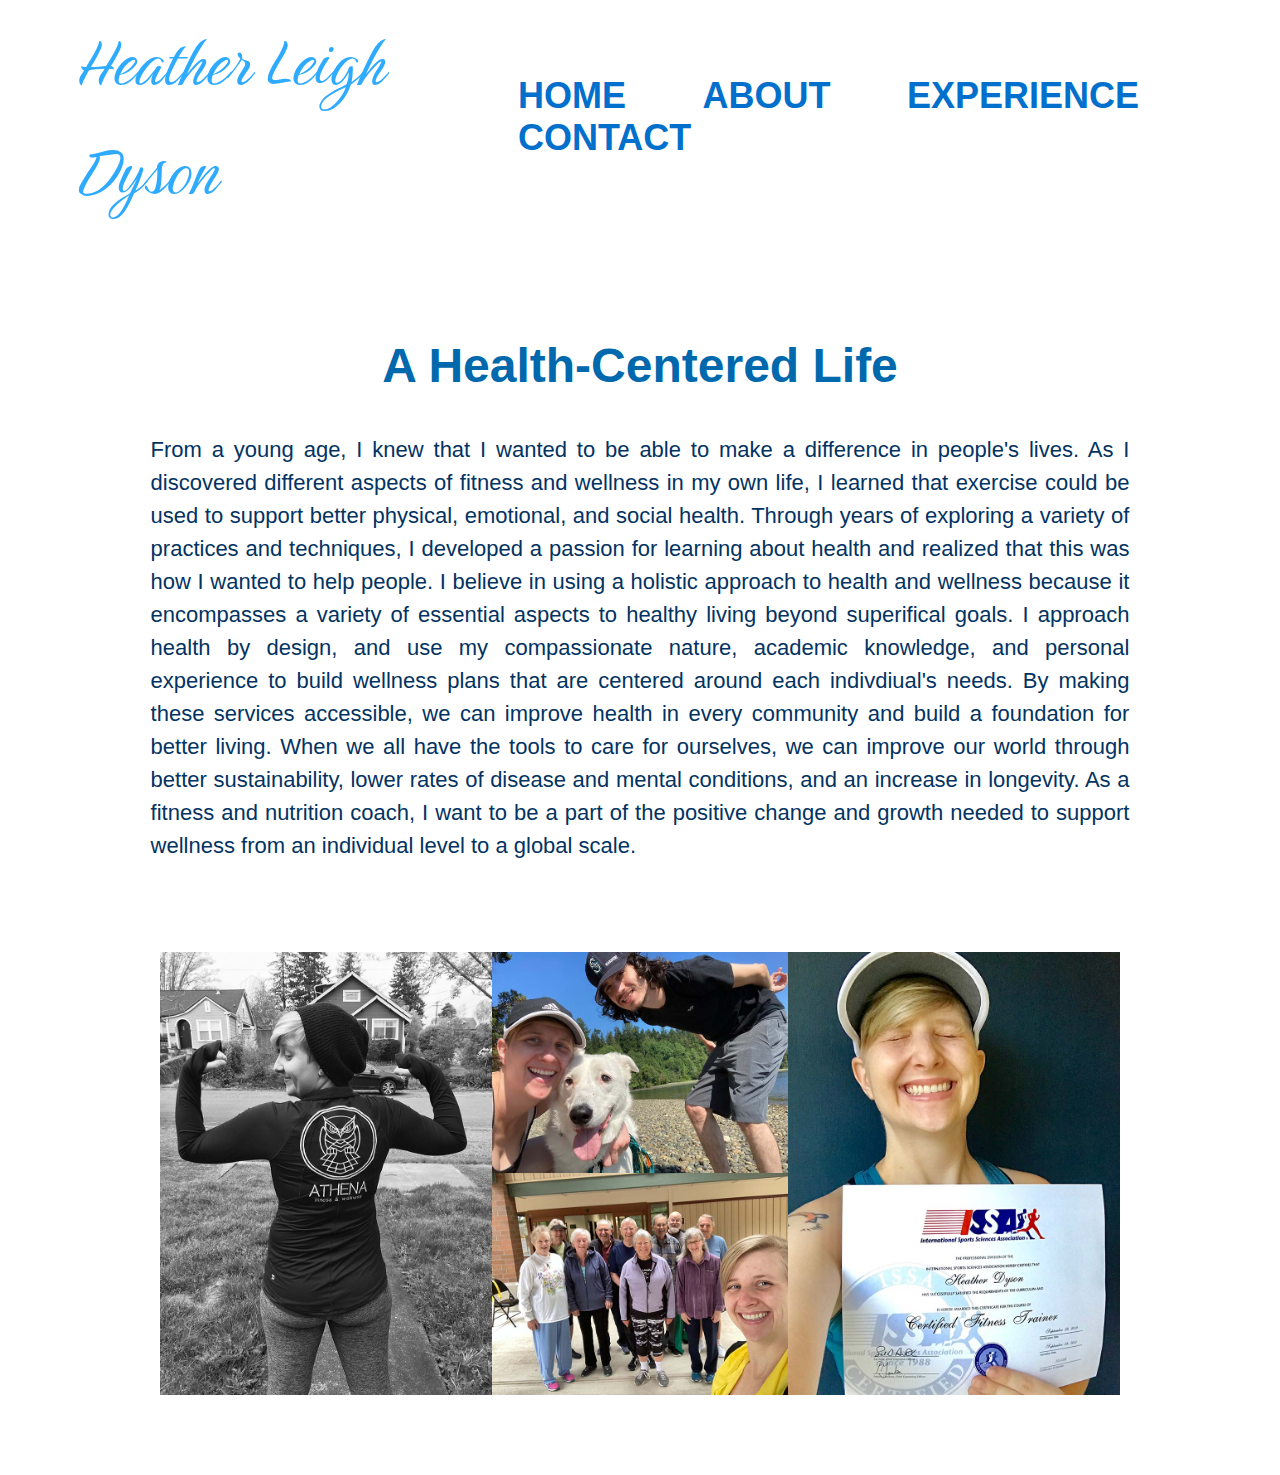
==== about.html @ 32bc92fc "first commit" ====
<!DOCTYPE html>
<html lang="en">
    <head>
        <meta charset="UTF-8">
        <meta http-equiv="X-UA-Compatible" content="IE=edge">
        <meta name="viewport" content="width=device-width, initial-scale=1.0">
        <title>Heather Leigh Dyson</title>
        <link rel="preconnect" href="https://fonts.googleapis.com">
        <link rel="preconnect" href="https://fonts.gstatic.com" crossorigin>
        <link href="https://fonts.googleapis.com/css2?family=Birthstone&display=swap" rel="stylesheet">
        <link rel="stylesheet" href="css/styles.css">
    </head>
    <body>
        <nav>
            <a href="/" id="name">Heather Leigh Dyson</a>
            <div>
                <a href="/">Home</a>
                <a href="about.html">About</a>
                <a href="experience.html">Experience</a>
                <a href="contact.html">Contact</a>
            </div>
        </nav>
        <main>
            <h2>A Health-Centered Life</h2>
            <p>
               From a young age, I knew that I wanted to be able to make a difference in people's lives. As I discovered different aspects of fitness and 
               wellness in my own life, I learned that exercise could be used to support better physical, emotional, and social health. Through years of exploring
               a variety of practices and techniques, I developed a passion for learning about health and realized that this was how I wanted to help people. 
               I believe in using a holistic approach to health and wellness because it encompasses a variety of essential aspects to healthy living beyond 
               superifical goals. I approach health by design, and use my compassionate nature, academic knowledge, and personal experience to build wellness 
               plans that are centered around each indivdiual's needs. By making these services accessible, we can improve health in every community and build 
               a foundation for better living. When we all have the tools to care for ourselves, we can improve our world through better sustainability, lower 
               rates of disease and mental conditions, and an increase in longevity. As a fitness and nutrition coach, I want to be a part of the positive change 
               and growth needed to support wellness from an individual level to a global scale. 
            </p>
            <div id="heather-photos">
                <img id="athena" src="img/heather-athena.jpg" alt="">
                <img id="group" src="img/heather-group-fit.jpg" alt="">
                <img id="family" src="img/heather-family.jpg" alt="">
                <img id="cert" src="img/heather-cert.jpg" alt="">
            </div>
        </main>
    </body>
</html>
---- css/styles.css ----
body {
    font-family: -apple-system, BlinkMacSystemFont, 'Segoe UI', Roboto, Oxygen, Ubuntu, Cantarell, 'Open Sans', 'Helvetica Neue', sans-serif;
    font-size: 22px;
}

nav {
    display: flex;
    align-items: center;
    justify-content: space-between;
    padding-inline: 5.5vw;
}

nav div a {
    text-decoration: none;
    font-size: 36px;
    font-weight: 600;
    margin-left: 5.5vw;
    color: hsl(207, 100%, 40%);
    text-transform: uppercase;
}

#name {
    font-family: "Birthstone"; 
    font-size: 80px;
    color: #2EABFF;
    text-decoration: none;
}

h1 {
    font-family: -apple-system, BlinkMacSystemFont, 'Segoe UI', Roboto, Oxygen, Ubuntu, Cantarell, 'Open Sans', 'Helvetica Neue', sans-serif;
    font-size: 96px;
    color: hsl(207, 100%, 40%);
    width: 83%;
    text-align: right;
    margin: 0;
}

h2 {
    font-size: 48px;
}

p {
    color: #033362;
    line-height: 1.5;
    max-width: 80ch;
    margin-inline: auto;
    text-align: justify;
}


#hero {
    padding-inline: 5.5vw;
    padding-top: 10vh;
    display: grid;
    grid-template-areas: "div img";
    grid-template-columns: 65% 35x  %;
    column-gap: 10vw;
}

#hero img {
    width: 20vw;
    height: auto;
    grid-area: img;
}

#hero div {
    display: grid;
    grid-area: div;
    justify-items: right;
    align-items: center;
}

#hero div button {
    color: #fff;
    background: #2EABFF;
    font-size: 36px;
    padding: 30px 100px;
    border-radius: 38px;
    text-transform: uppercase;
    text-shadow: 0 2px 2px #042D49;
    border: 1px solid #0068AD; 
    box-shadow: -3px 5px 4px #93A6B9;
}

main {
    padding: 8vh 5.5vw;
}

main h2 {
    /* width: 50ch; */
    margin-inline: auto;
    text-align: center;
    color: #0068AD;
}

#heather-photos {
    display: grid;
    /* grid-template-columns: 53% 47%; */
    grid-template-columns: 1fr 0.888fr 1fr;
    grid-template-areas: 
        "athena family cert"
        "athena group cert";
    width: 75vw;
    margin-inline: auto;
    margin-top: 10vh;
}

#heather-photos img {
    width: 100%;
    height: auto;
}

#athena {
    grid-area: athena;
}

#group {
    grid-area: group;
}

#family {
    grid-area: family;
}

#cert {
    grid-area: cert;
}

#icons {
    display: grid;
    /* grid-template-columns: repeat(3, 1fr); */
    width: 80ch;
    margin-inline: auto;
    margin-top: 10vh;
    row-gap: 5vh;
}

#icons div {
    display: grid;
    grid-template-columns: 40% 60%;
    border: 1px solid #2EABFF;
    padding: 20px 40px;
    border-radius: 8px;
    box-shadow: 0 4px 6px hsl(0, 0%, 95%);
}    

#icons div p {
    /* width: 50ch; */
    width: 100%;
    margin: 0;
}

#icons div img {
    width: 50%;
    height: auto;
    align-self: center;
    justify-self: center;
}
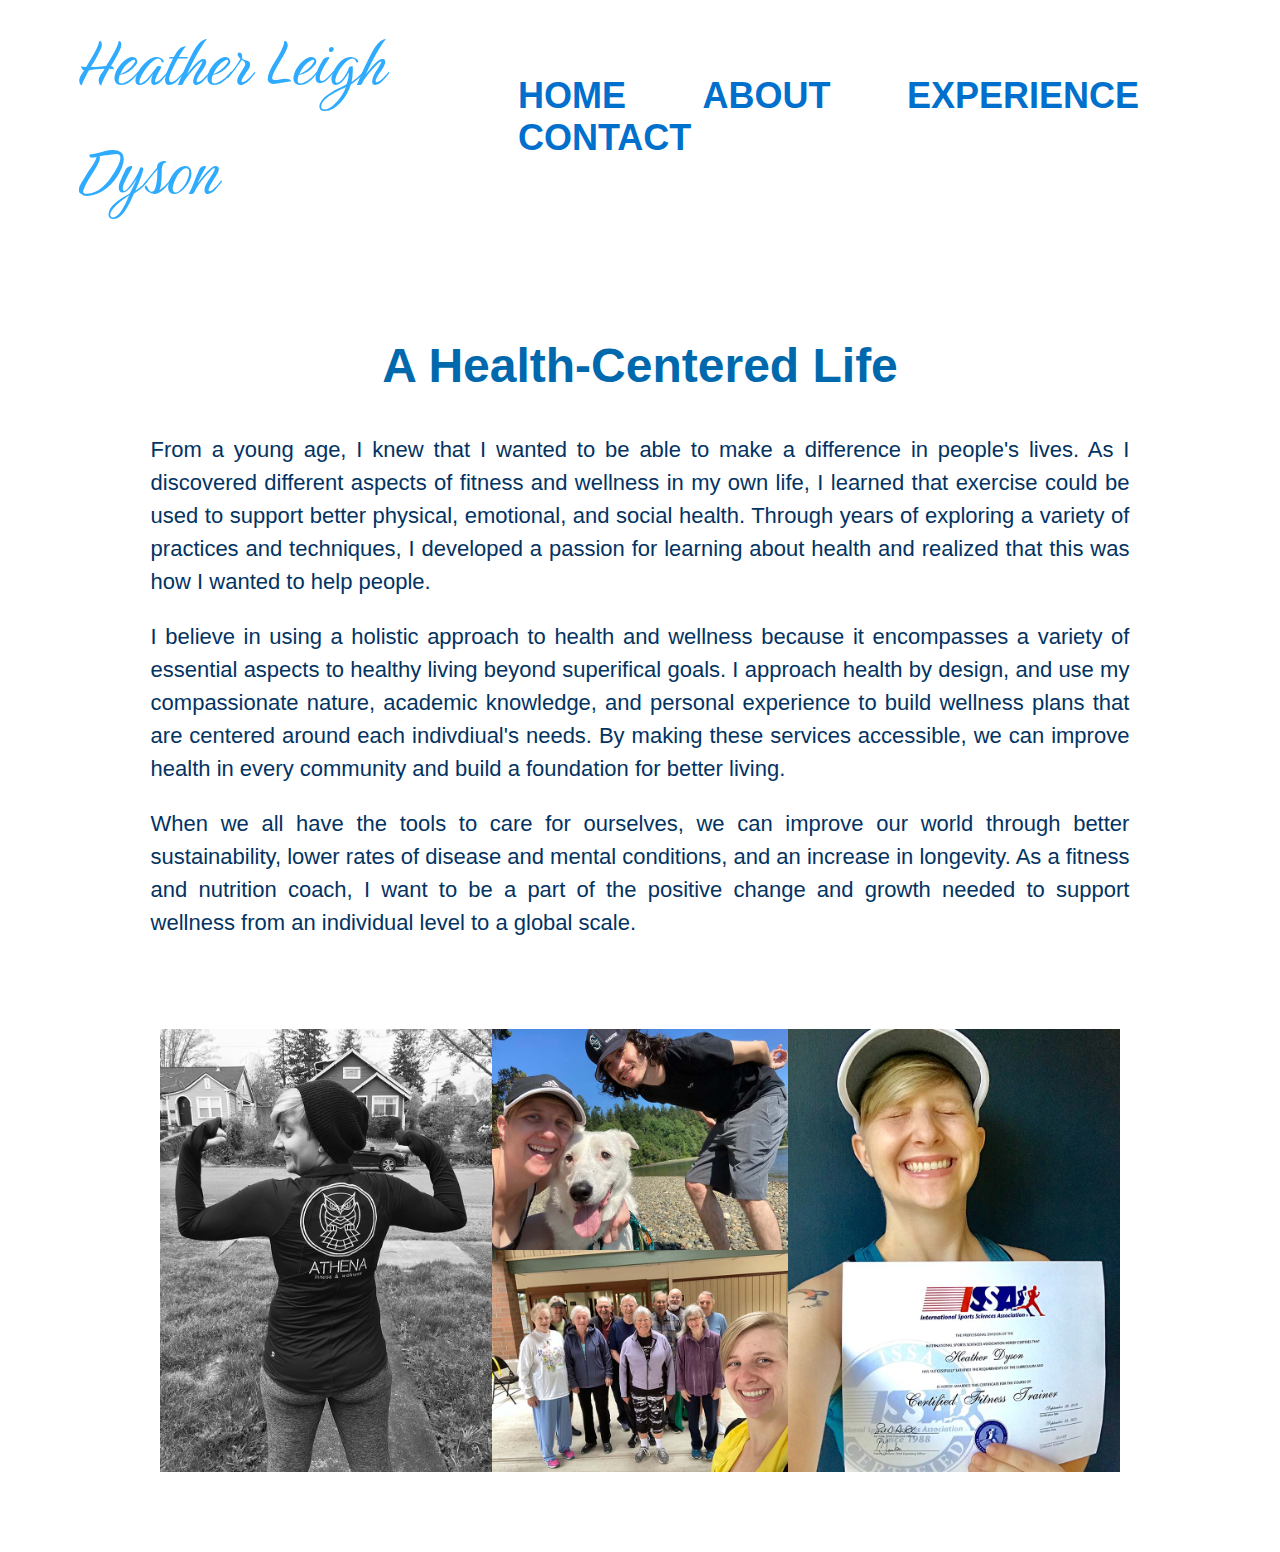
==== commit ce875766: "paragraphs about me" ====
--- a/about.html
+++ b/about.html
@@ -26,10 +26,15 @@
                From a young age, I knew that I wanted to be able to make a difference in people's lives. As I discovered different aspects of fitness and 
                wellness in my own life, I learned that exercise could be used to support better physical, emotional, and social health. Through years of exploring
                a variety of practices and techniques, I developed a passion for learning about health and realized that this was how I wanted to help people. 
+            </p>
+            <p>
                I believe in using a holistic approach to health and wellness because it encompasses a variety of essential aspects to healthy living beyond 
                superifical goals. I approach health by design, and use my compassionate nature, academic knowledge, and personal experience to build wellness 
                plans that are centered around each indivdiual's needs. By making these services accessible, we can improve health in every community and build 
-               a foundation for better living. When we all have the tools to care for ourselves, we can improve our world through better sustainability, lower 
+               a foundation for better living. 
+            </p>
+            <p>
+               When we all have the tools to care for ourselves, we can improve our world through better sustainability, lower 
                rates of disease and mental conditions, and an increase in longevity. As a fitness and nutrition coach, I want to be a part of the positive change 
                and growth needed to support wellness from an individual level to a global scale. 
             </p>
--- a/css/styles.css
+++ b/css/styles.css
@@ -37,6 +37,11 @@
 
 h2 {
     font-size: 48px;
+}
+
+h3 {
+    font-size: 48px;
+    color: hsl(207, 100%, 40%);
 }
 
 p {
@@ -135,14 +140,17 @@
     row-gap: 5vh;
 }
 
-#icons div {
-    display: grid;
-    grid-template-columns: 40% 60%;
+.card {
     border: 1px solid #2EABFF;
-    padding: 20px 40px;
+    padding: 20px 40px 60px 40px;
     border-radius: 8px;
     box-shadow: 0 4px 6px hsl(0, 0%, 95%);
 }    
+
+.card h3 {
+    text-align: left;
+    margin-block: 0 16px;
+}
 
 #icons div p {
     /* width: 50ch; */
@@ -155,4 +163,10 @@
     height: auto;
     align-self: center;
     justify-self: center;
+}
+
+.card-content {
+    display: grid;
+    grid-template-columns: 40% 60%;
+
 }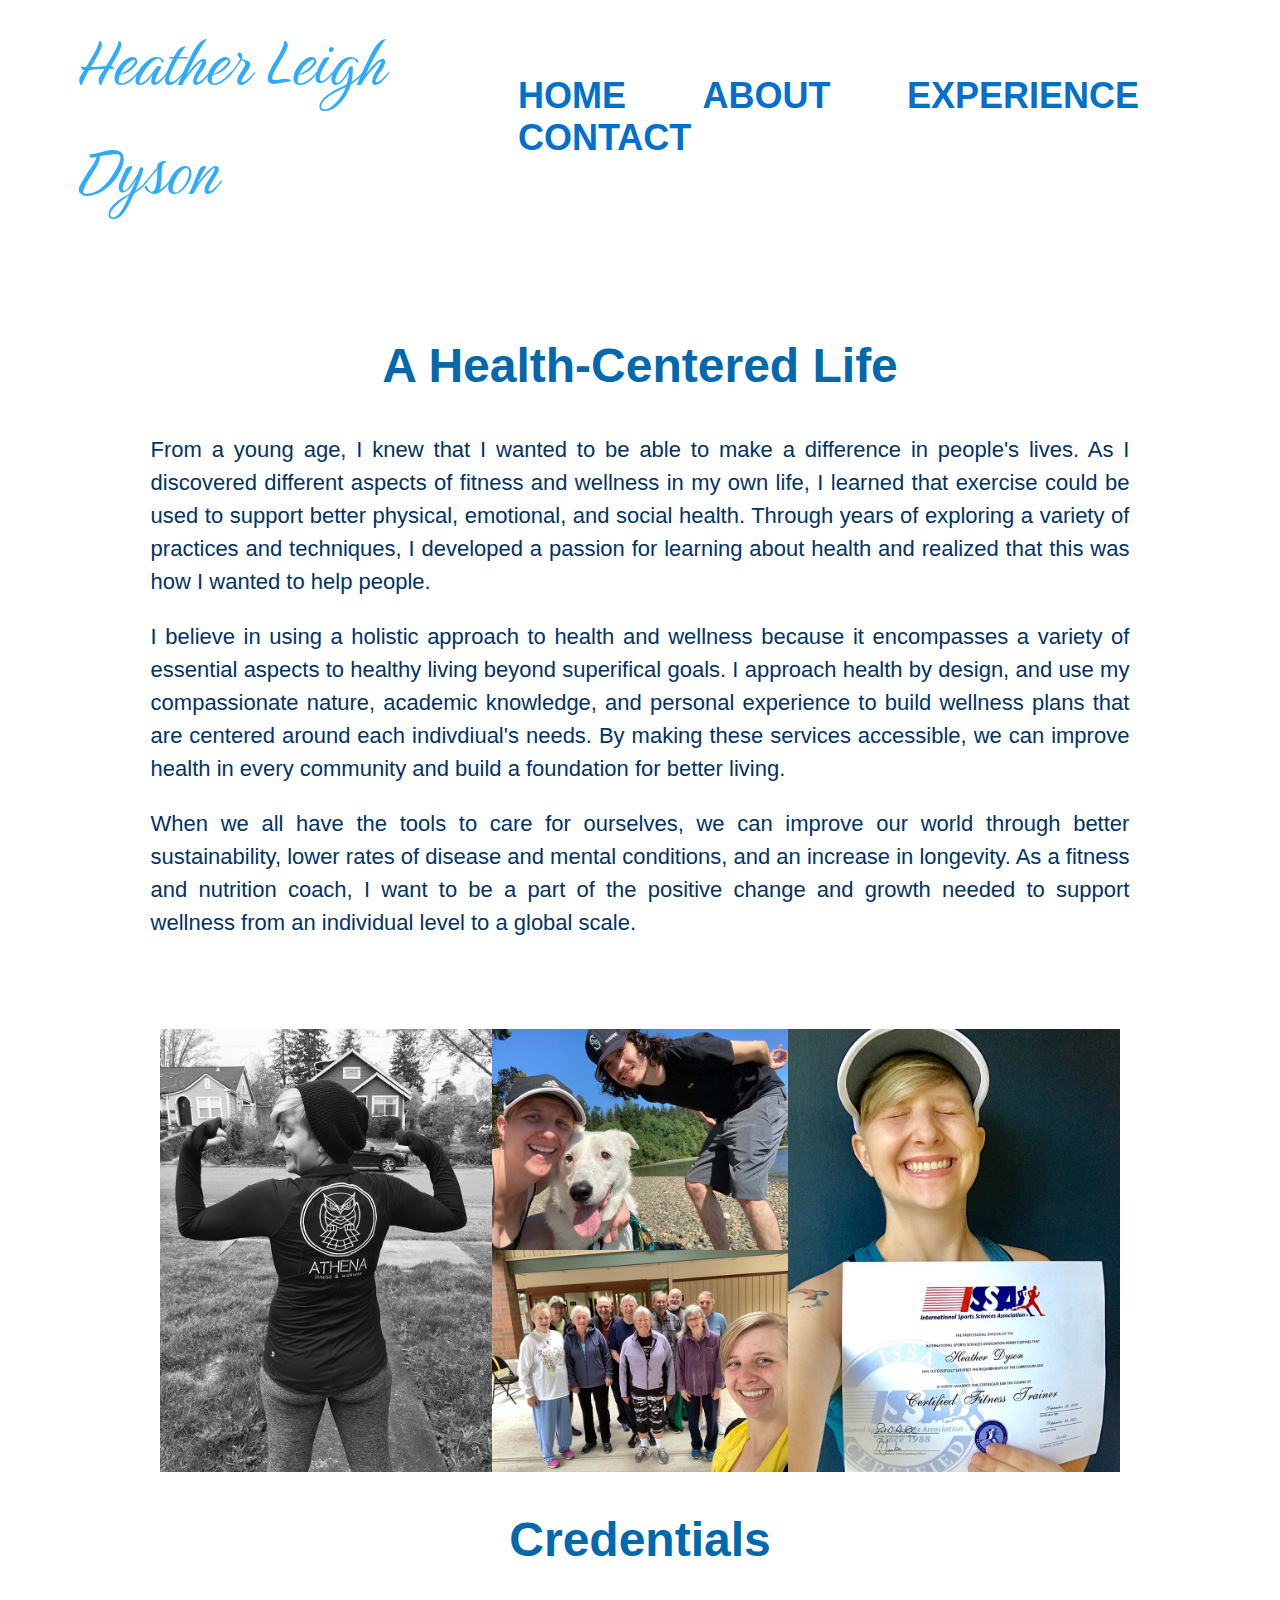
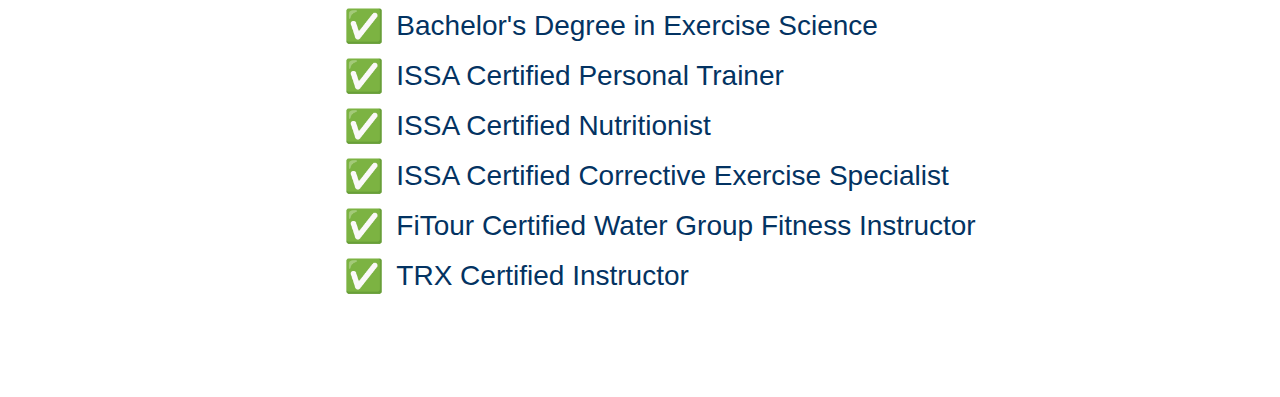
==== commit d1e2ef5f: "credentials added" ====
--- a/about.html
+++ b/about.html
@@ -44,6 +44,15 @@
                 <img id="family" src="img/heather-family.jpg" alt="">
                 <img id="cert" src="img/heather-cert.jpg" alt="">
             </div>
+            <h2>Credentials</h2>
+            <ul>
+                <li>Bachelor's Degree in Exercise Science</li> 
+                <li>ISSA Certified Personal Trainer</li> 
+                <li>ISSA Certified Nutritionist</li> 
+                <li>ISSA Certified Corrective Exercise Specialist</li> 
+                <li>FiTour Certified Water Group Fitness Instructor</li> 
+                <li>TRX Certified Instructor</li> 
+            </ul>
         </main>
     </body>
 </html>--- a/css/styles.css
+++ b/css/styles.css
@@ -169,4 +169,25 @@
     display: grid;
     grid-template-columns: 40% 60%;
 
+}
+
+ul {
+    list-style: none;
+    margin-inline: auto;
+    width: fit-content; 
+}
+
+ul li::before {
+    content: "✅";
+    font-size: 32px;
+    margin-inline-end: 12px; 
+}
+
+li {
+    margin-block: 12px;
+    display: grid;
+    grid-template-columns: auto 1fr;
+    align-items: center;
+    font-size: 28px;
+    color: #033362;
 }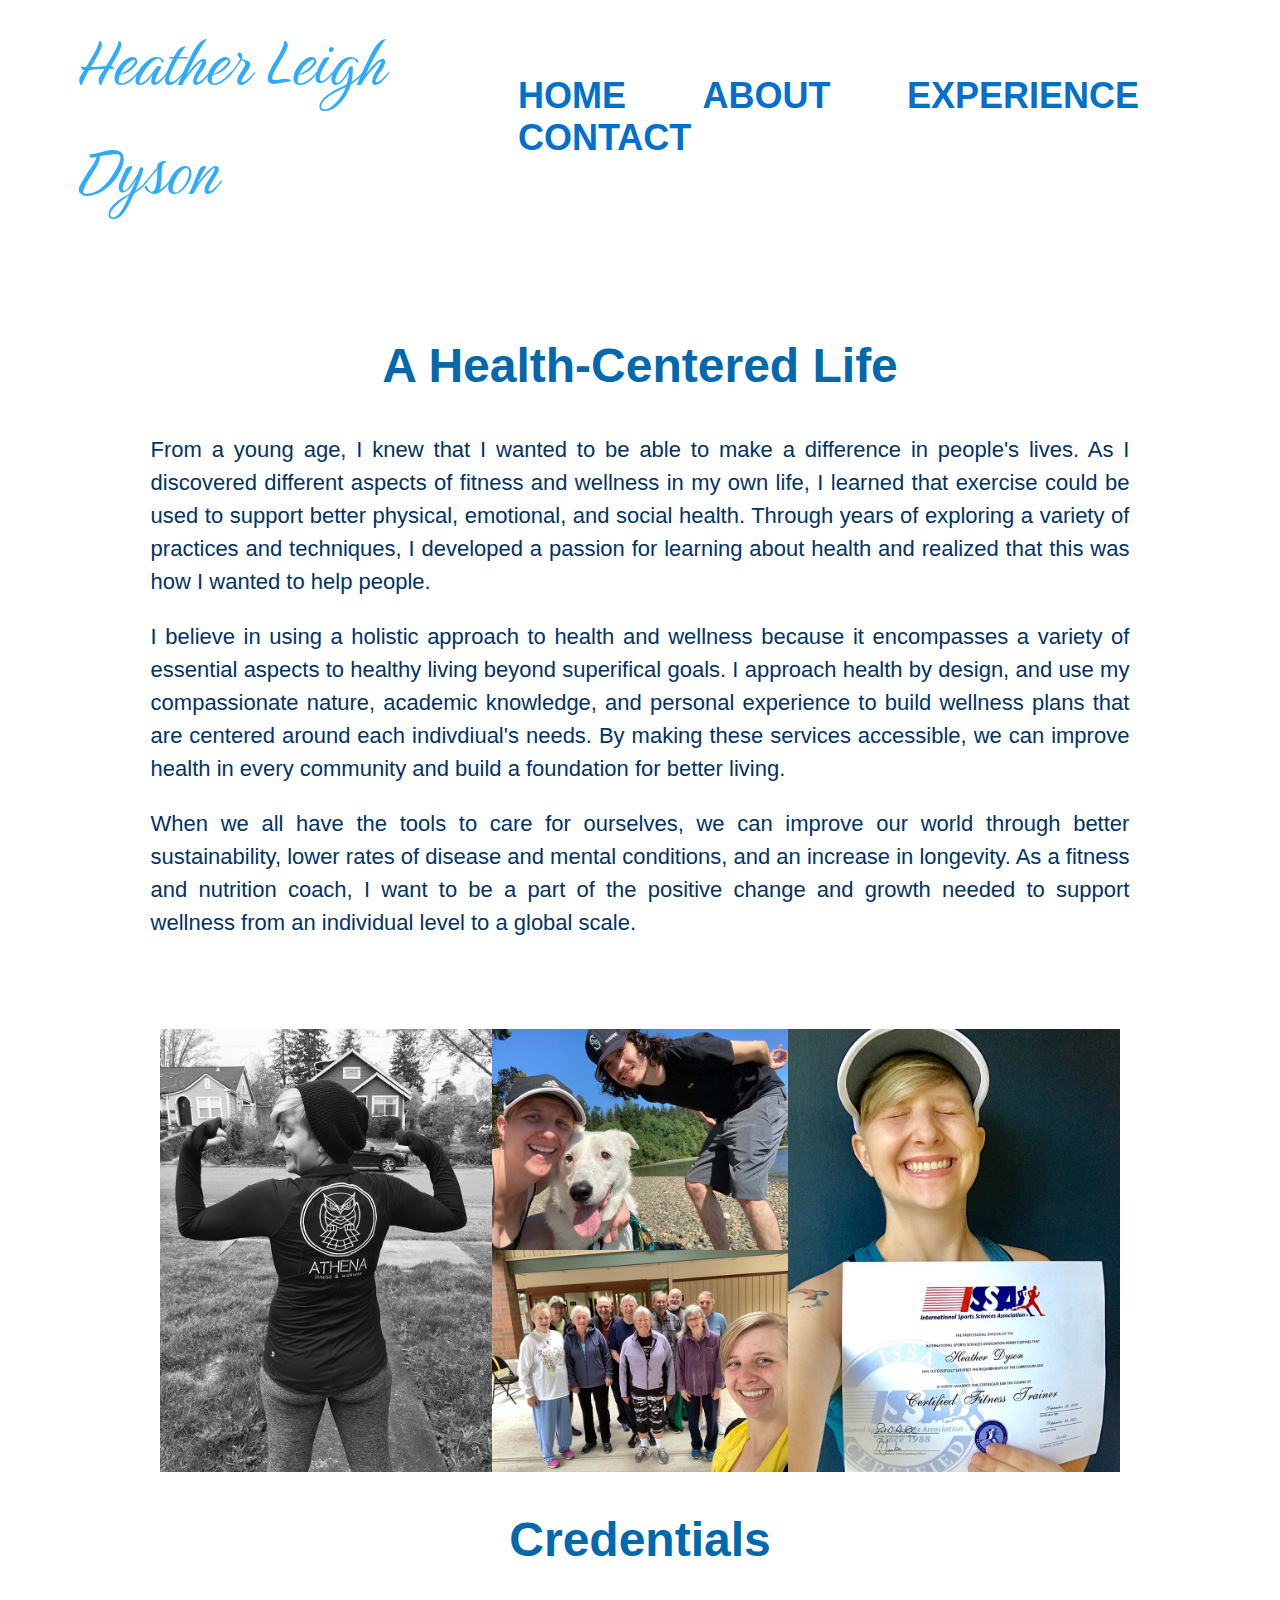
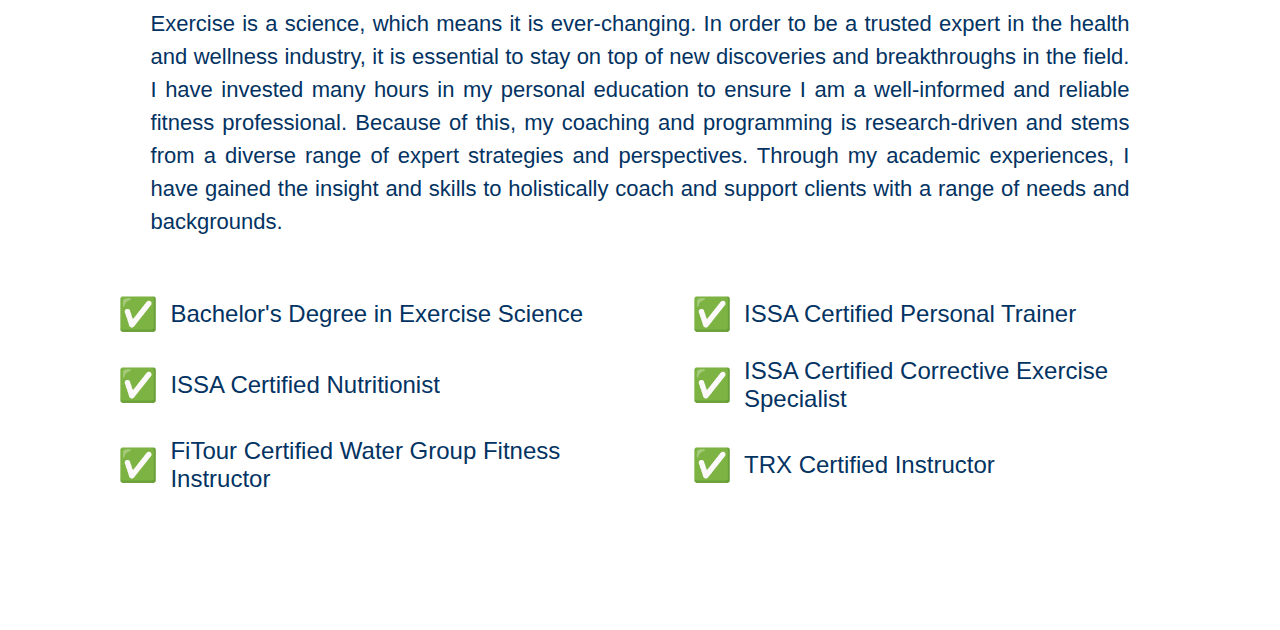
==== commit 5bb4d7f9: "about credentials update" ====
--- a/about.html
+++ b/about.html
@@ -45,6 +45,13 @@
                 <img id="cert" src="img/heather-cert.jpg" alt="">
             </div>
             <h2>Credentials</h2>
+            <p>
+                Exercise is a science, which means it is ever-changing. In order to be a trusted expert in the health and wellness industry, it is essential to stay on top 
+                of new discoveries and breakthroughs in the field. I have invested many hours in my personal education to ensure I am a well-informed and reliable 
+                fitness professional. Because of this, my coaching and programming is research-driven and stems from a diverse range of expert strategies and perspectives. 
+                Through my academic experiences, I have gained the insight and skills to holistically coach and support clients with a range of needs and backgrounds.
+
+            </p>
             <ul>
                 <li>Bachelor's Degree in Exercise Science</li> 
                 <li>ISSA Certified Personal Trainer</li> 
--- a/css/styles.css
+++ b/css/styles.css
@@ -58,7 +58,7 @@
     padding-top: 10vh;
     display: grid;
     grid-template-areas: "div img";
-    grid-template-columns: 65% 35x  %;
+    grid-template-columns: 65% 35%;
     column-gap: 10vw;
 }
 
@@ -173,7 +173,11 @@
 
 ul {
     list-style: none;
+    margin-block: 5vh;
     margin-inline: auto;
+    display: grid;
+    grid-template-columns: 1fr 1fr;
+    column-gap: 4rem;
     width: fit-content; 
 }
 
@@ -188,6 +192,6 @@
     display: grid;
     grid-template-columns: auto 1fr;
     align-items: center;
-    font-size: 28px;
+    font-size: 24px;
     color: #033362;
-}+}
